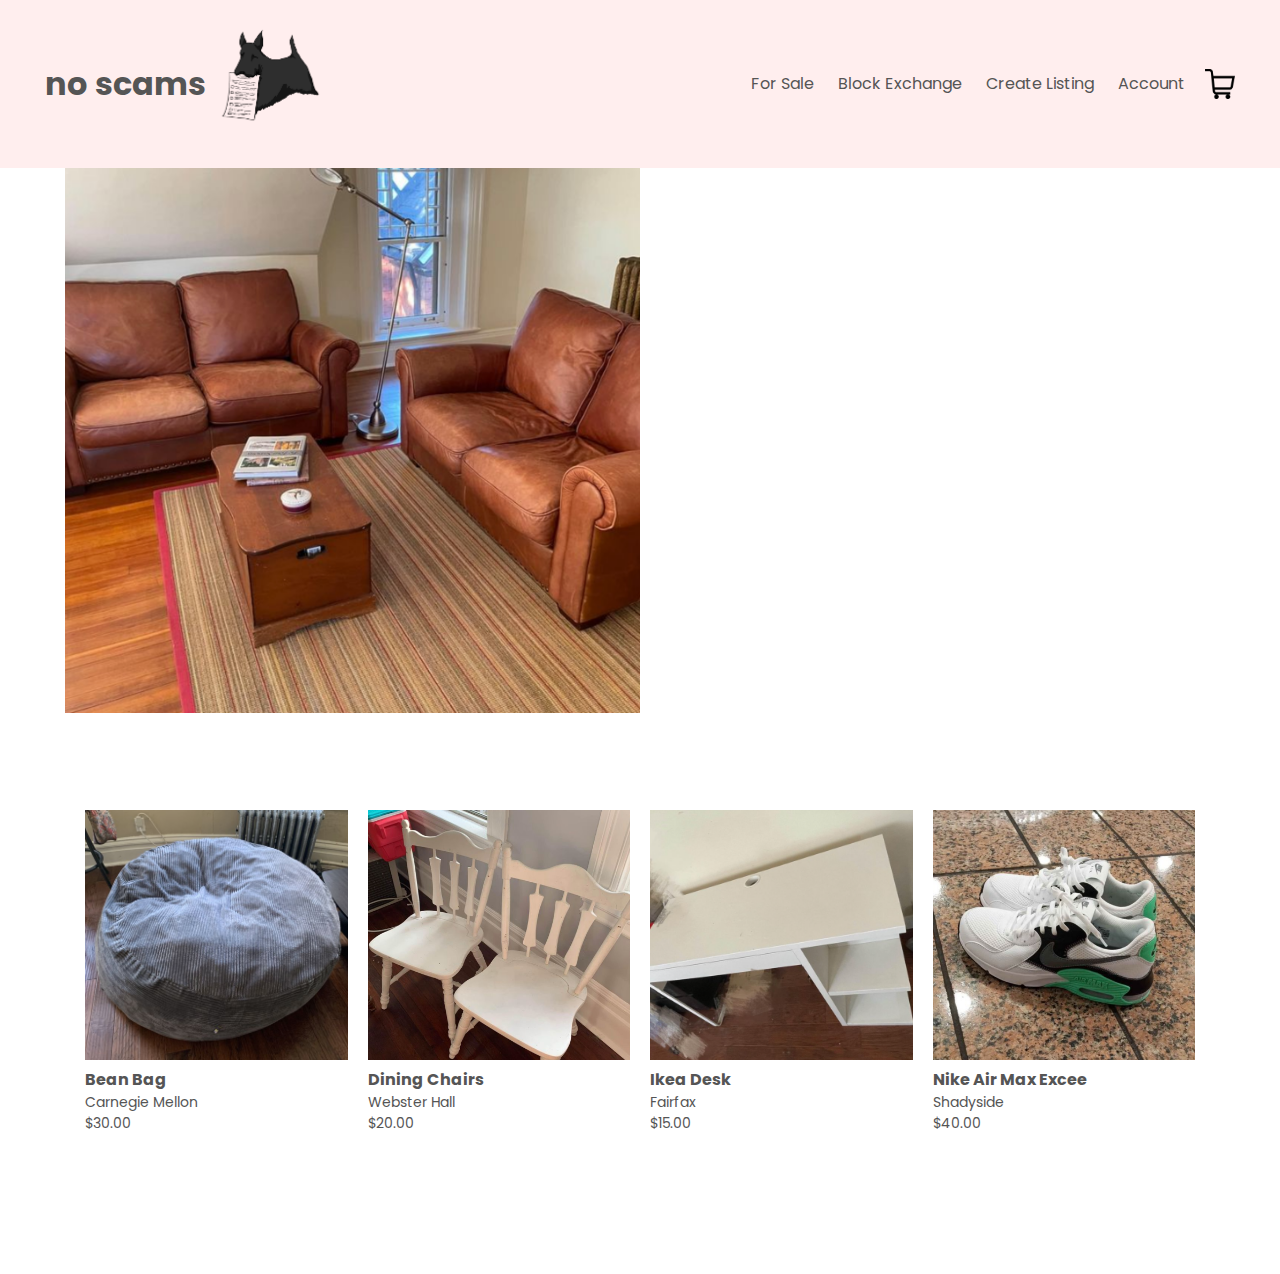
==== product-detail.html @ 6215f219 "create single product view" ====
<!DOCTYPE html>
<html lang="en">
  <head>
    <meta charset="UTF-8" />
    <meta http-equiv="X-UA-Compatible" content="IE=edge" />
    <meta name="viewport" content="width=device-width, initial-scale=1.0" />
    <title>Items for Sale</title>
    <link rel="stylesheet" href="css/style.css" />
    <link rel="stylesheet" href="css/products.css" />
    <link rel="preconnect" href="https://fonts.googleapis.com" />
    <link rel="preconnect" href="https://fonts.gstatic.com" crossorigin />
    <link
      href="https://fonts.googleapis.com/css2?family=Poppins:wght@200;300;400;500;600;700&display=swap"
      rel="stylesheet"
    />
  </head>
  <body>
    <div class="header">
      <div class="container">
        <div class="navbar">
          <a href="index.html"><h1>no scams</h1></a>
          <div class="logo">
            <img src="images/logo.png" width="125px" />
          </div>
          <nav>
            <ul>
              <li><a href="">For Sale</a></li>
              <li><a href="">Block Exchange</a></li>
              <li><a href="">Create Listing</a></li>
              <li><a href="">Account</a></li>
            </ul>
          </nav>
          <img src="images/cart.png" width="30px" height="30px" />
        </div>
      </div>
    </div>
  </body>
</html>

<div class="small-container">
  <div class="row">
    <div class="col-2">
      <img src="images/all-items/featured1.png" width="100%" />
    </div>
    <div class="col-2"></div>
  </div>
</div>

<div class="categories">
  <div class="small-container">
    <div class="row">
      <div class="col-4">
        <img src="images/featured/featured2.png" />
        <h4>Bean Bag</h4>
        <p id="location">Carnegie Mellon</p>
        <p>$30.00</p>
      </div>
      <div class="col-4">
        <img src="images/featured/featured3.png" />
        <h4>Dining Chairs</h4>
        <p class="location">Webster Hall</p>
        <p>$20.00</p>
      </div>
      <div class="col-4">
        <img src="images/all-items/item4.png" />
        <h4>Ikea Desk</h4>
        <p class="location">Fairfax</p>
        <p>$15.00</p>
      </div>
      <div class="col-4">
        <img src="images/all-items/item5.png" />
        <h4>Nike Air Max Excee</h4>
        <p class="location">Shadyside</p>
        <p>$40.00</p>
      </div>
    </div>
  </div>
</div>
---- css/style.css ----
* {
  margin: 0;
  padding: 0;
  box-sizing: border-box;
}

body {
  font-family: "Poppins", sans-serif;
}

.navbar {
  display: flex;
  align-items: center;
  padding: 20px;
}

nav {
  flex: 1;
  text-align: right;
}

nav ul {
  display: inline-right;
  list-style-type: none;
}

nav ul li {
  display: inline-block;
  margin-right: 20px;
}

a {
  text-decoration: none;
  color: #555;
}
p {
  color: #555;
}
.container {
  max-width: 1400px;
  margin: auto;
  padding-left: 25px;
  padding-right: 25px;
}
.row {
  display: flex;
  align-items: center;
  flex-wrap: flex;
  justify-content: space-around;
  padding-bottom: 30px;
}

.col-2 {
  flex-basis: 50%;
  min-width: 300px;
  text-align: center;
}

li:hover {
  text-shadow: 0 0 1px black;
}

.btn {
  display: inline-block;
  background: rgb(209, 48, 62);
  color: white;
  padding: 8px 30px;
  margin: 30px 10px;
  border-radius: 30px;
  transition: background 0.5s;
}

.btn:hover {
  background: rgb(116, 32, 39);
}

.header {
  background: rgb(255, 238, 238);
}

.header row {
  margin-top: 70px;
}

.categories {
  margin: 50px;
}

.col-3 {
  flex-basis: 30%;
  min-width: 250px;
  margin-bottom: 10px;
  transition: transform 0.5s;
}

.col-4 {
  flex-basis: 25%;
  padding: 10px;
  min-width: 200px;
  margin-bottom: 50px;
  transition: transform 0.5s;
}
.col-4 img {
  width: 100%;
  height: 250px;
  object-fit: cover;
}

.col-3 img {
  width: 100%;
  height: 350px;
  object-fit: cover;
}
.col-3 p,
.col-4 p {
  font-size: 14px;
}
.col-3:hover,
.col-4:hover {
  transform: translateY(-6px);
}

.col-b {
  flex-basis: 30%;
  min-width: 250px;
  margin-bottom: 10px;
  background-color: rgb(255, 238, 238);
  padding: 15px;
  transition: transform 0.5s;
}

.col-b p {
  font-size: 14px;
}
.col-b:hover {
  transform: translateY(-6px);
}

.small-container {
  max-width: 1200px;
  margin: auto;
  padding-left: 25px;
  padding-right: 25px;
}

.title {
  text-align: center;
  margin: 0 auto 30px;
  position: relative;
  line-height: 60px;
  color: #555;
}

.title::after {
  content: "";
  background: rgb(209, 48, 62);
  width: 100px;
  height: 5px;
  border-radius: 5px;
  position: absolute;
  bottom: 0;
  left: 50%;
  transform: translateX(-50%);
}

h4 {
  color: #555;
  font-weight: bolder;
}
---- css/products.css ----
.row-2 {
  justify-content: space-between;
  margin: 10px auto 10px;
}
select {
  border: 1px solid rgb(209, 48, 62);
  padding: 5px;
}
select:focus {
  outline: none;
}

.page-btn {
  margin: 0 auto 80px;
}
.page-btn span {
  display: inline-block;
  border: 1px solid rgb(209, 48, 62);
  margin-left: 10px;
  width: 40px;
  height: 40px;
  text-align: center;
  line-height: 40px;
  cursor: pointer;
}
.page-btn span:hover {
  background: rgb(209, 48, 62);
  color: white;
}
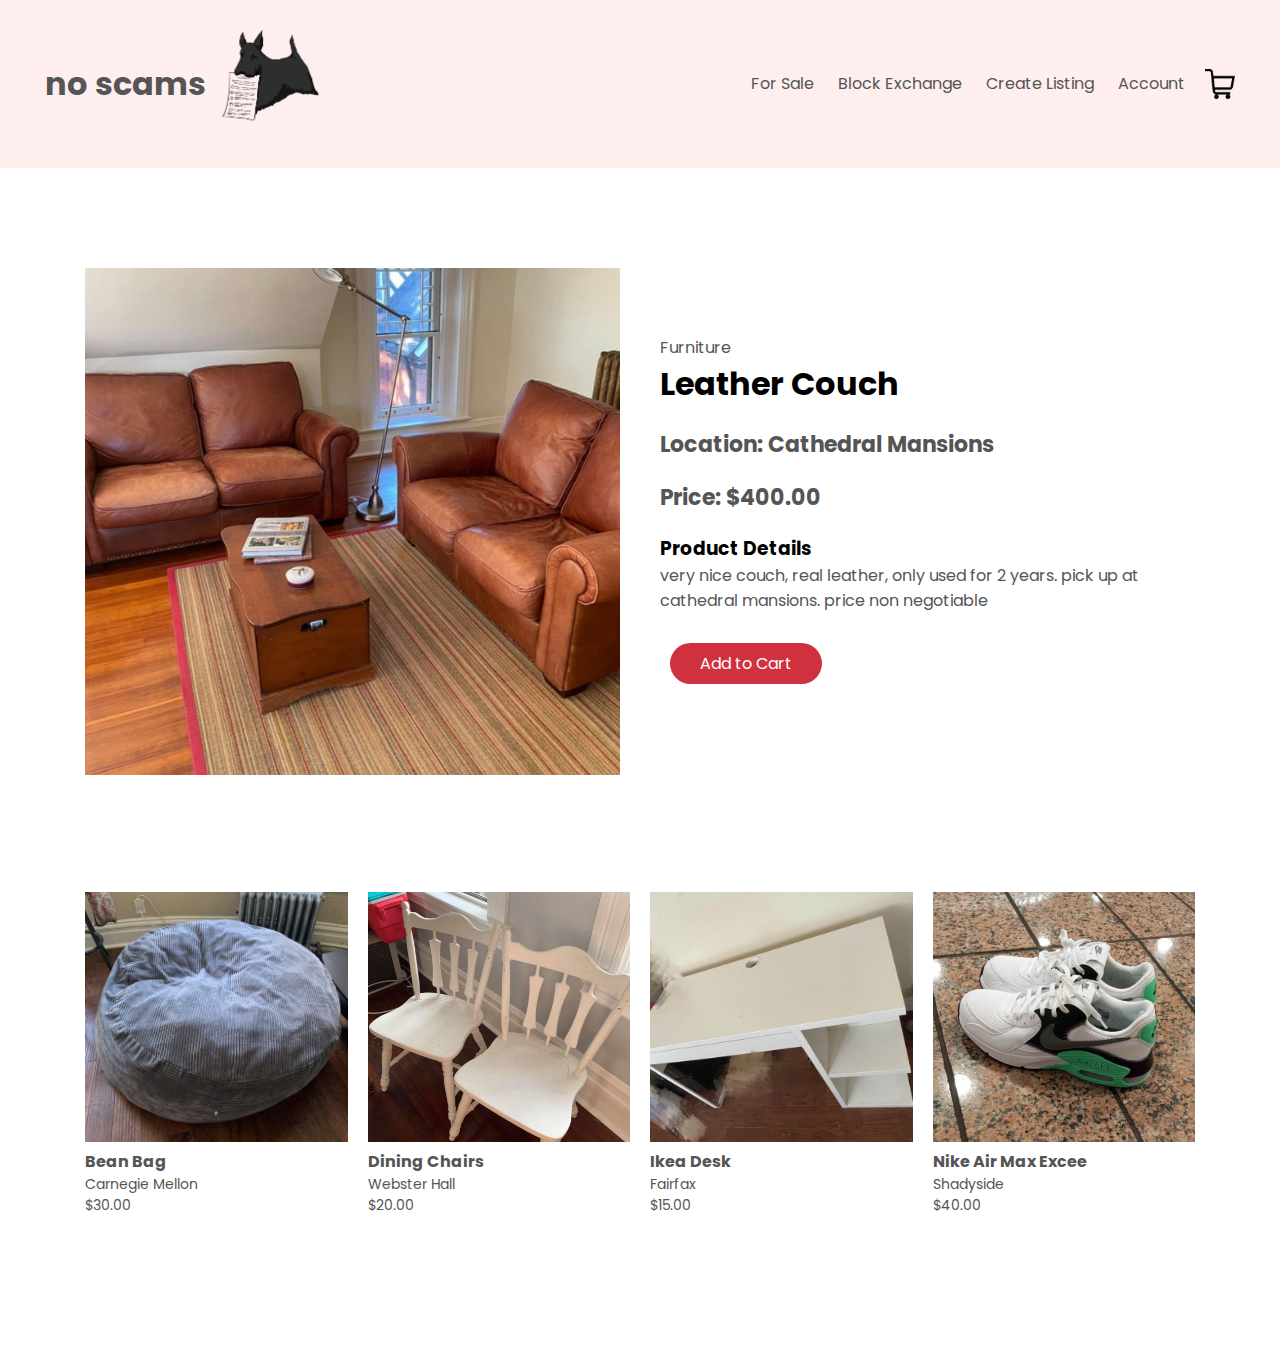
==== commit 4e0eee6e: "add product detail for couch" ====
--- a/product-detail.html
+++ b/product-detail.html
@@ -7,6 +7,7 @@
     <title>Items for Sale</title>
     <link rel="stylesheet" href="css/style.css" />
     <link rel="stylesheet" href="css/products.css" />
+    <link rel="stylesheet" href="css/product-detail.css" />
     <link rel="preconnect" href="https://fonts.googleapis.com" />
     <link rel="preconnect" href="https://fonts.gstatic.com" crossorigin />
     <link
@@ -37,12 +38,24 @@
   </body>
 </html>
 
-<div class="small-container">
+<div class="small-container single-product">
   <div class="row">
     <div class="col-2">
       <img src="images/all-items/featured1.png" width="100%" />
     </div>
-    <div class="col-2"></div>
+    <div class="col-2" style="text-align: left">
+      <p>Furniture</p>
+      <h1>Leather Couch</h1>
+      <h4>Location: Cathedral Mansions</h4>
+      <h4>Price: $400.00</h4>
+
+      <h3>Product Details</h3>
+      <p>
+        very nice couch, real leather, only used for 2 years. pick up at
+        cathedral mansions. price non negotiable
+      </p>
+      <a href="" class="btn">Add to Cart</a>
+    </div>
   </div>
 </div>
 
--- a/css/product-detail.css
+++ b/css/product-detail.css
@@ -0,0 +1,14 @@
+.single-product {
+  margin-top: 80px;
+}
+.single-product .col-2 img {
+  padding: 0;
+}
+.single-product .col-2 {
+  padding: 20px;
+}
+.single-product h4 {
+  margin: 20px 0;
+  font-size: 22px;
+  font-weight: bold;
+}
